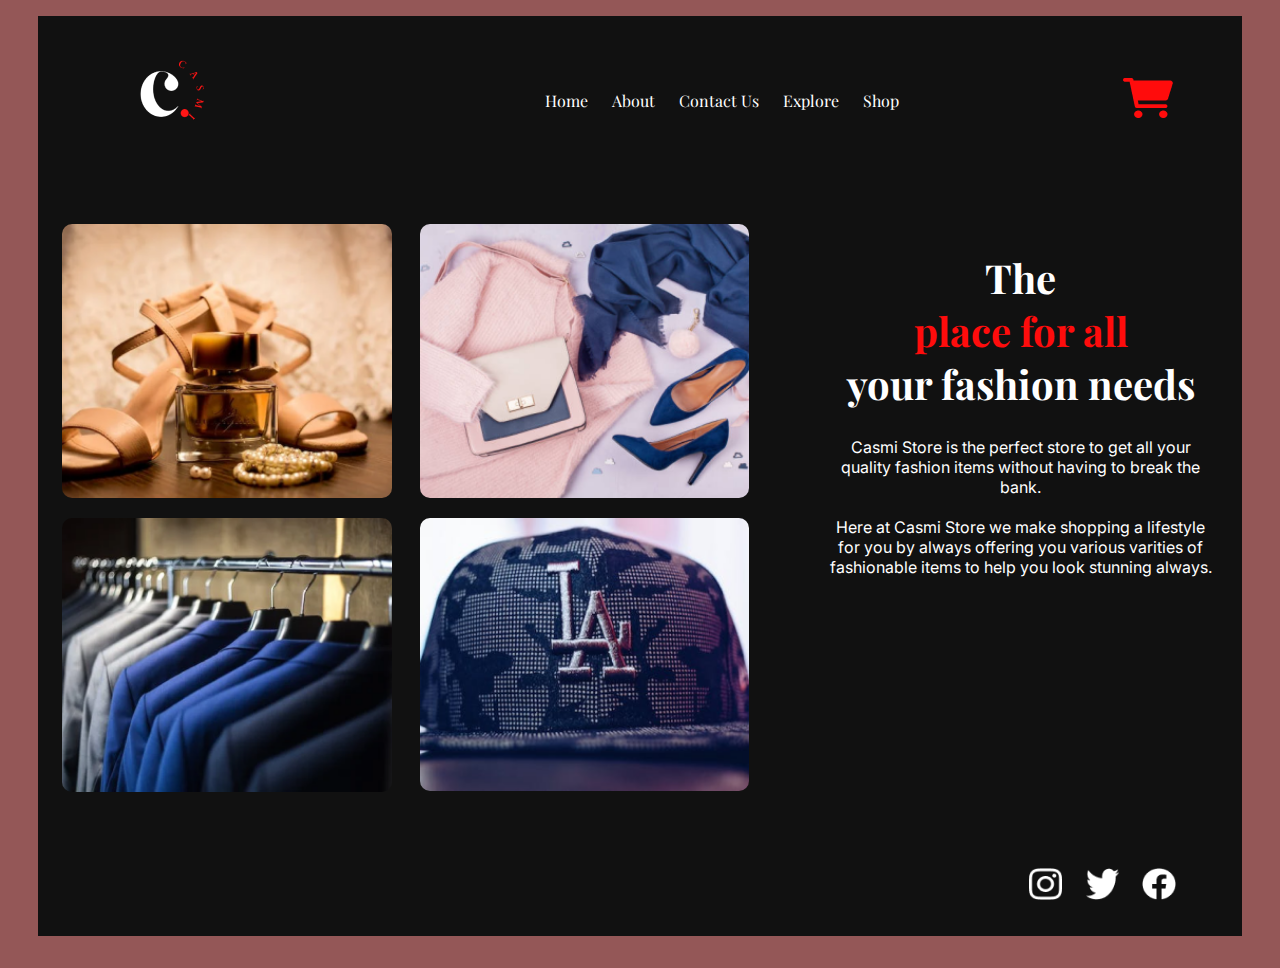
==== about.html @ 29fdd128 "adding first commit" ====
<!DOCTYPE html>
<html lang="en">
  <head>
    <meta charset="UTF-8" />
    <meta http-equiv="X-UA-Compatible" content="IE=edge" />
    <meta name="viewport" content="width=device-width, initial-scale=1.0" />
    <title>Casmi Store</title>
    <link rel="stylesheet" href="Styles/index.css" />
    <script src="index.js" defer></script>
  </head>
  <body>
    <div class="main-container">
      <header>
        <img src="images/logo.png" alt="logo" />
        <img src="images/icon-menu.svg" alt="" class="mobileMenu">
            <nav class="myNav">
          <img src="images/icon-menu-close.svg" alt="" class="closeBtn">
              <ul class="navList">
                <li><a href="index.html">Home</a></li>
                <li><a href="about.html">About</a></li>
                <li><a href="contact.html">Contact Us</a></li>
                <li><a href="explore.html">Explore</a></li>
                <li><a href="shop.html">Shop</a></li>
              </ul>
            </nav>
    
            <div class="cart">
              <img src="images/cart.png" alt="cart" />
            </div>
      </header>

      <main>
        <section class="info-container">
            <div class="main-images">
              <div class="box">
                <img src="images/image 3.png" alt="images" />
                </div>
                <div class="box">
                <img src="images/image 2.png" alt="images" />
                </div>
                <div class="box">
                <img src="images/image 1.png" alt="images" />
                </div>
                <div class="box">
                <img src="images/image 4.png" alt="images" />
                </div>
            </div>

            <div class="info">
              <h1 class="title">
                The <br />
                <span>place for all</span> <br />
                your fashion needs
              </h1>
              <p>
                Casmi Store is the perfect store to get all your quality fashion
                items without having to break the bank.<br />
                <br />
                Here at Casmi Store we make shopping a lifestyle for you by
                always offering you various varities of fashionable items to
                help you look stunning always.
              </p>
            </div>
        </section>
      </main>

      <footer>
        <div class="footer-images">
          <img src="images/Vector (1).png" alt="social-icon" />
          <img src="images/Vector (2).png" alt="social-icon" />
          <img src="images/Vector (3).png" alt="social-icon" />
        </div>
      </footer>
    </div>
  </body>
</html>
---- Styles/index.css ----
@import url("https://fonts.googleapis.com/css2?family=Inter&family=Playfair+Display:wght@500;700&display=swap");

:root {
  --brown: #945757;
  --red: #ff0c0c;
  --black: #111111;
  --white: #ffffff;
}

* {
  box-sizing: border-box;
}

body {
    margin: 0;
    padding: 0;
    color: var(--white);
    background-color: var(--brown);
    font-family: 'Inter', sans-serif;
    font-size: 1rem;
    /* font-family: 'Playfair Display', serif;  */
} 

.main-container {
  width: 94%;
  background-color: var(--black);
  margin: 0 auto;
}

/* =============================
           Typography 
==============================*/
a {
    text-decoration: none;
    font-weight: 400;
}

h1, a {
    font-family: 'Playfair Display', serif; 
}

li {
    list-style: none;
}

.title {
    font-size: 2.5rem;
}

/* =============================
           Layout 
==============================*/

header, .navList,
.info-container,
.main-images {
    display: flex;
}

.info-container {
    padding: 1em;
}

.info-container,
.main-images {
    justify-content: space-between;
}

.box img {
    width: 100%;
    margin-bottom: 1em;
    border-radius: 10px;
}

.main-images {
    width: 60%;
    padding: .5em;
    flex-wrap: wrap;
}

.box {
    width: 48%;
}

.navList a {
    margin-left: 1.5em;
    color: var(--white);
}

header {
    align-items: center;
}

header {
    width: 90%;
    margin: 1em auto;
    justify-content: space-between;
    padding: .5em;
}

.info {
    width: 35%;
    text-align: center;
    padding: .5em;
}

.mobileMenu,
.closeBtn {
    display: none;
}

span {
  color: var(--red);
}

button {
  color: var(--white);
  background-color: var(--red);
  border-radius: 50px;
  padding: 0.6em 1.5em;
  font-size: 1.5rem;
  text-transform: uppercase;
  margin-top: 1.5em;
  cursor: pointer;
  font-weight: 600;
  border: none;
}

button:hover,
button:focus {
    color: var(--black);
    background-color: var(--white);
}

.footer-images {
  text-align: right;
  margin: 2rem 3.5rem;
}

.footer-images img {
  margin-bottom: 2rem;
  padding: 0 0.6rem;
  height: 2rem;
  width: 3.3rem;
  cursor: pointer;
}

.icons {
    width: 1rem;
    margin-right: .5em;
}

input {
    padding: 1em;
    width: 100%;
    margin-bottom: .5em;
}

textarea {
    width: 100%;
}

.form {
    width: 80%;
    margin: 3em auto;
    box-shadow: 2px 2px 8px var(--brown);
    padding: 1em;
}

/* =============================
        Media Queries 
==============================*/
@media (max-width: 600px) {
    .info-container,
    .main-images,
    .navList {
        flex-direction: column;
    }

    header {
        justify-content: center;
    }

    .mobileMenu {
        position: absolute;
        left: 15%;
        display: block;
    }

    nav {
        height: 50vh;
        width: 0;
        position: fixed;
        z-index: 1;
        top: 0;
        left: 0;
        background-color: var(--brown);
        overflow-x: hidden;
        transition: 0.5s;
    }

    .navList {
        transition: 0.3s;
        position: absolute;
        top: 25%;
        width: 100%;
        text-align: center;
    }

    .closeBtn {
        display: block;
        position: absolute;
        top: 6%;
        left: 8%;
    }

    .main-images {
        order: 2;
        width: 90%;
        margin: 1em auto;
    }

    .box {
        width: 100%;
    }

    .info {
        width: 90%;
        margin: 1em auto;
    }

    .form {
        width: 100%;
    }
}
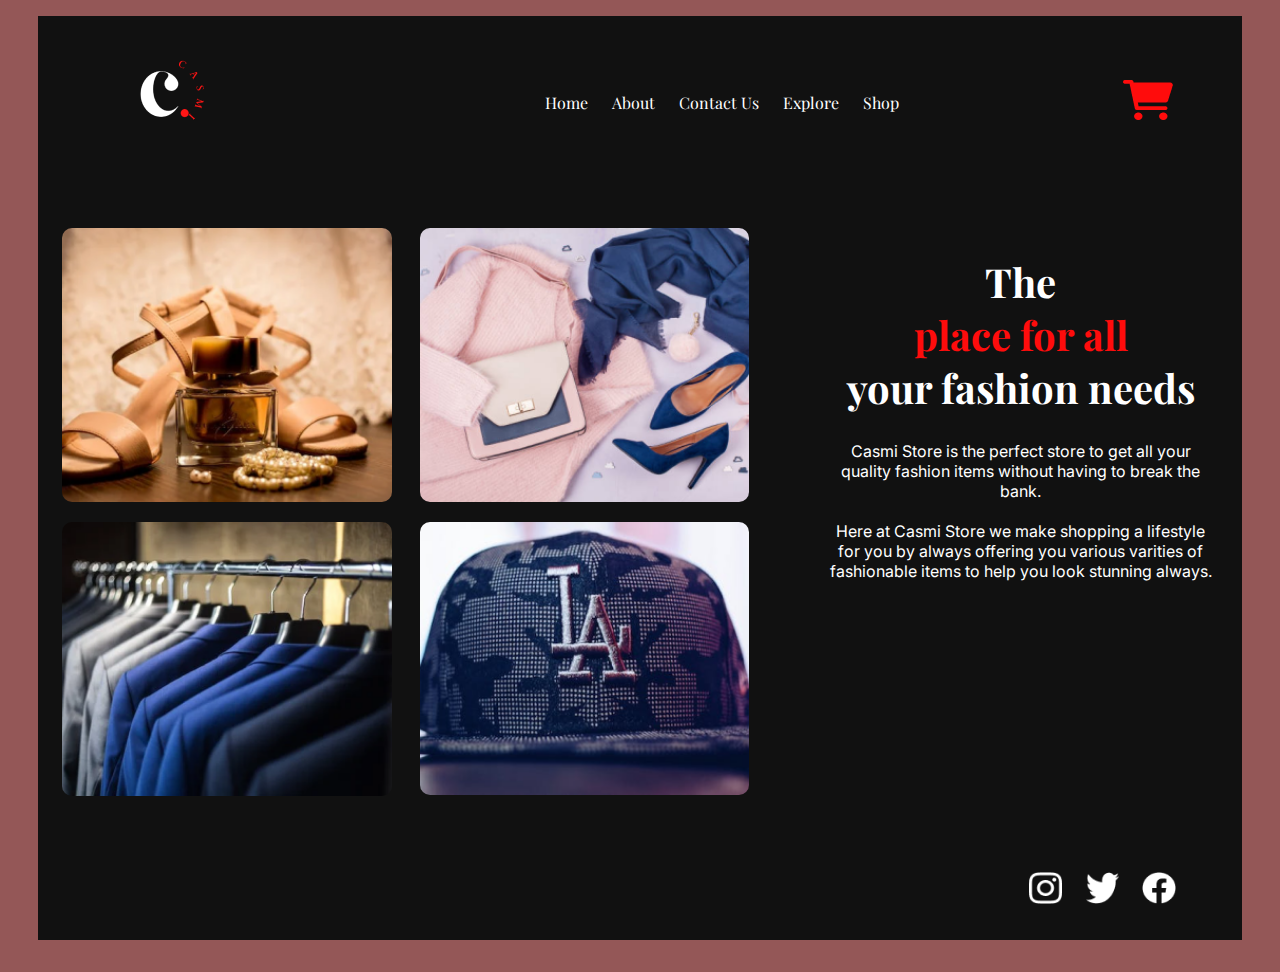
==== commit b381df59: "updates to the product page" ====
--- a/about.html
+++ b/about.html
@@ -11,7 +11,7 @@
   <body>
     <div class="main-container">
       <header>
-        <img src="images/logo.png" alt="logo" />
+        <a href="index.html"><img src="images/logo.png" alt="logo" /></a>
         <img src="images/icon-menu.svg" alt="" class="mobileMenu">
             <nav class="myNav">
           <img src="images/icon-menu-close.svg" alt="" class="closeBtn">
@@ -25,7 +25,7 @@
             </nav>
     
             <div class="cart">
-              <img src="images/cart.png" alt="cart" />
+              <a href="cart.html"><img src="images/cart.png" alt="cart" /></a>
             </div>
       </header>
 
--- a/Styles/index.css
+++ b/Styles/index.css
@@ -35,7 +35,8 @@
     font-weight: 400;
 }
 
-h1, a {
+h1, a,
+.product-name {
     font-family: 'Playfair Display', serif; 
 }
 
@@ -45,6 +46,10 @@
 
 .title {
     font-size: 2.5rem;
+}
+
+h1 + p {
+    margin-bottom: 5em;
 }
 
 /* =============================
@@ -113,21 +118,20 @@
   color: var(--red);
 }
 
-button {
+.btn {
   color: var(--white);
   background-color: var(--red);
   border-radius: 50px;
   padding: 0.6em 1.5em;
   font-size: 1.5rem;
   text-transform: uppercase;
-  margin-top: 1.5em;
   cursor: pointer;
   font-weight: 600;
   border: none;
 }
 
-button:hover,
-button:focus {
+.btn:hover,
+.btn:focus {
     color: var(--black);
     background-color: var(--white);
 }
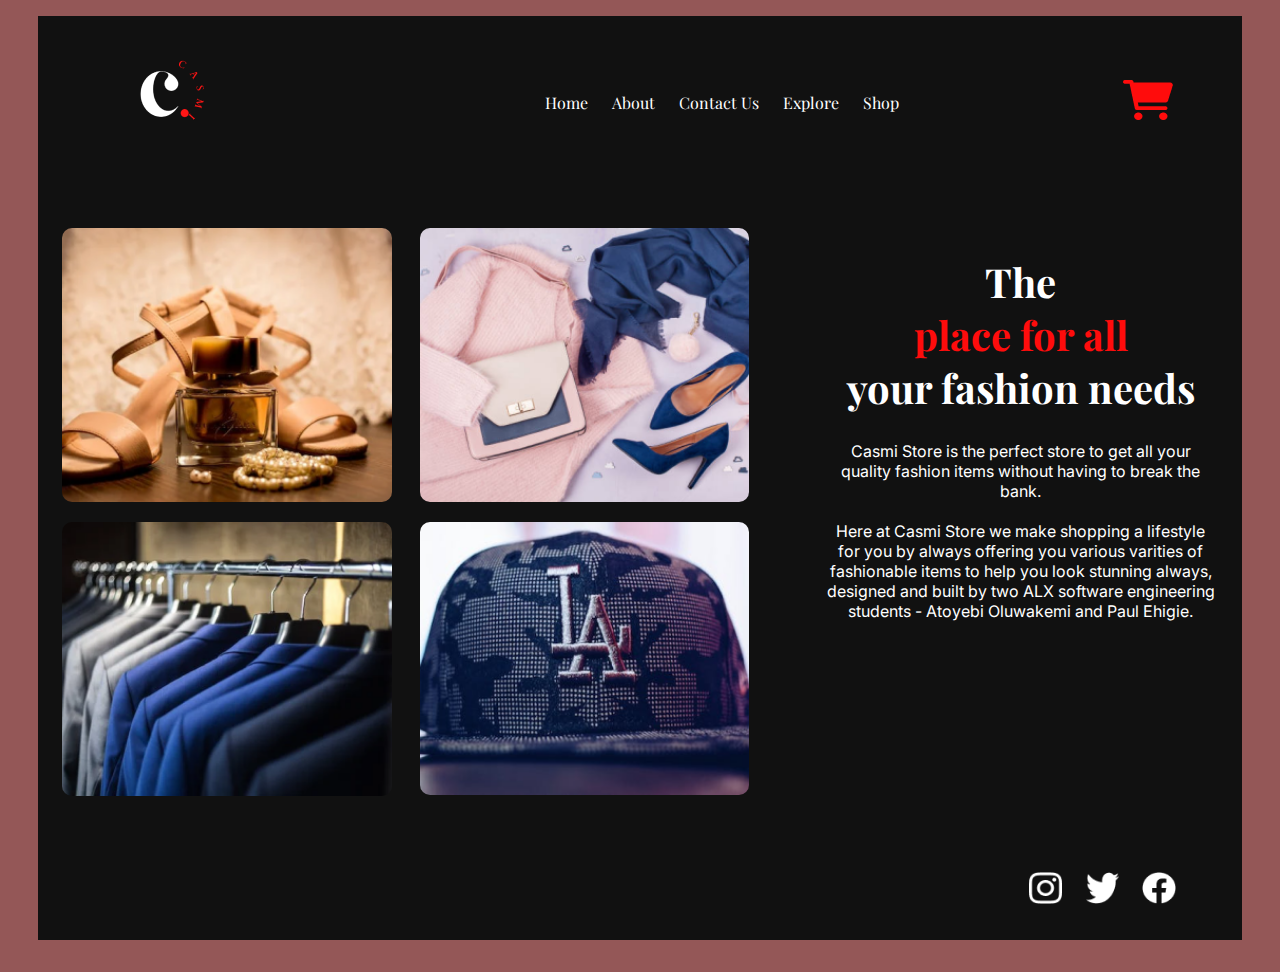
==== commit b2ae1fd2: "fixed the error of the shop product page" ====
--- a/about.html
+++ b/about.html
@@ -10,6 +10,18 @@
   </head>
   <body>
     <div class="main-container">
+      <script type="text/javascript">
+        function googleTranslateElementInit() {
+            new google.translate.TranslateElement(
+        {pageLanguage: 'en', includedLanguages: "en,fr,ar,es", layout: google.translate.TranslateElement.InlineLayout.SIMPLE},
+            'google_translate_element'
+        );
+        }
+        </script>
+    <script type="text/javascript" src=
+"https://translate.google.com/translate_a/element.js?
+cb=googleTranslateElementInit">
+    </script>
       <header>
         <a href="index.html"><img src="images/logo.png" alt="logo" /></a>
         <img src="images/icon-menu.svg" alt="" class="mobileMenu">
@@ -58,7 +70,7 @@
                 <br />
                 Here at Casmi Store we make shopping a lifestyle for you by
                 always offering you various varities of fashionable items to
-                help you look stunning always.
+                help you look stunning always, designed and built by two ALX software engineering students - Atoyebi Oluwakemi and Paul Ehigie.
               </p>
             </div>
         </section>
@@ -70,6 +82,7 @@
           <img src="images/Vector (2).png" alt="social-icon" />
           <img src="images/Vector (3).png" alt="social-icon" />
         </div>
+    <div id="google_translate_element"></div>
       </footer>
     </div>
   </body>
--- a/Styles/index.css
+++ b/Styles/index.css
@@ -90,6 +90,11 @@
 .navList a {
     margin-left: 1.5em;
     color: var(--white);
+}
+
+.navList a:hover,
+.navList a:focus {
+    border-bottom: 2px solid var(--brown);
 }
 
 header {
@@ -128,6 +133,7 @@
   cursor: pointer;
   font-weight: 600;
   border: none;
+  transition: ease 0.7s;
 }
 
 .btn:hover,
@@ -154,6 +160,20 @@
     margin-right: .5em;
 }
 
+.submitBtn {
+    padding: 1em;
+    margin-bottom: 1em;
+    border-radius: 5px;
+    border: 0;
+}
+
+.submitBtn:hover,
+.submitBtn:focus {
+    background-color: var(--brown);
+    color: var(--white);
+    transition: ease 0.7s;
+}
+
 input {
     padding: 1em;
     width: 100%;
@@ -170,6 +190,27 @@
     box-shadow: 2px 2px 8px var(--brown);
     padding: 1em;
 }
+
+.goog-te-gadget-icon {
+    display:none;
+  }
+  
+  
+  .goog-te-gadget-simple {
+      background-color: #ecebf0 !important;
+      border:0 !important;
+      font-size: 10pt;
+     font-weight:800;
+      display: inline-block;
+      padding:10px 10px !important;
+      cursor: pointer;
+      zoom: 1;
+  }
+  
+  .goog-te-gadget-simple  span {
+     color:#3e3065 !important;
+  
+  }
 
 /* =============================
         Media Queries 
@@ -187,12 +228,12 @@
 
     .mobileMenu {
         position: absolute;
-        left: 15%;
+        left: 10%;
         display: block;
     }
 
     nav {
-        height: 50vh;
+        height: 100vh;
         width: 0;
         position: fixed;
         z-index: 1;
@@ -209,6 +250,12 @@
         top: 25%;
         width: 100%;
         text-align: center;
+        padding: 1em;
+
+    }
+
+    .navList li {
+        margin-bottom: 1.5em;
     }
 
     .closeBtn {
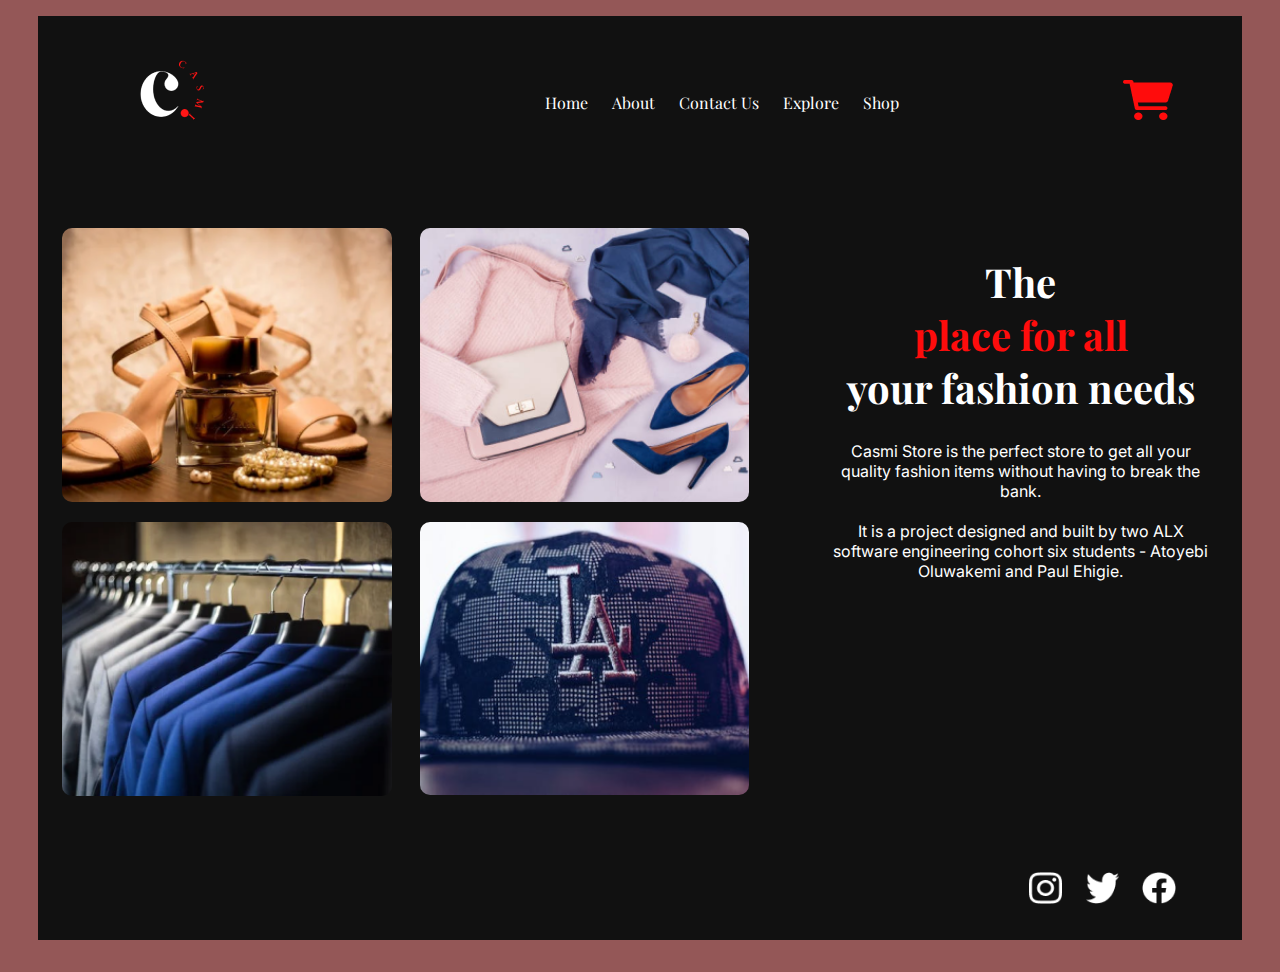
==== commit bd5191f3: "updates to the cart file" ====
--- a/about.html
+++ b/about.html
@@ -68,9 +68,7 @@
                 Casmi Store is the perfect store to get all your quality fashion
                 items without having to break the bank.<br />
                 <br />
-                Here at Casmi Store we make shopping a lifestyle for you by
-                always offering you various varities of fashionable items to
-                help you look stunning always, designed and built by two ALX software engineering students - Atoyebi Oluwakemi and Paul Ehigie.
+                It is a project designed and built by two ALX software engineering cohort six students - Atoyebi Oluwakemi and Paul Ehigie.
               </p>
             </div>
         </section>
--- a/Styles/index.css
+++ b/Styles/index.css
@@ -58,8 +58,17 @@
 
 header, .navList,
 .info-container,
-.main-images {
+.main-images,
+.cart-wrapper {
     display: flex;
+}
+
+.cart-wrapper {
+    flex-direction: column;
+}
+
+button {
+    cursor: pointer;
 }
 
 .info-container {
@@ -200,7 +209,7 @@
       background-color: #ecebf0 !important;
       border:0 !important;
       font-size: 10pt;
-     font-weight:800;
+      font-weight:700;
       display: inline-block;
       padding:10px 10px !important;
       cursor: pointer;
@@ -209,7 +218,12 @@
   
   .goog-te-gadget-simple  span {
      color:#3e3065 !important;
-  
+  }
+
+  #cart-items {
+    width: 40%;
+    flex-wrap: wrap;
+    margin: 0 auto;
   }
 
 /* =============================
@@ -251,7 +265,6 @@
         width: 100%;
         text-align: center;
         padding: 1em;
-
     }
 
     .navList li {
@@ -283,4 +296,9 @@
     .form {
         width: 100%;
     }
-}
+
+    #cart-items {
+        width: 90%;
+        margin: 0 auto;
+    }
+}
